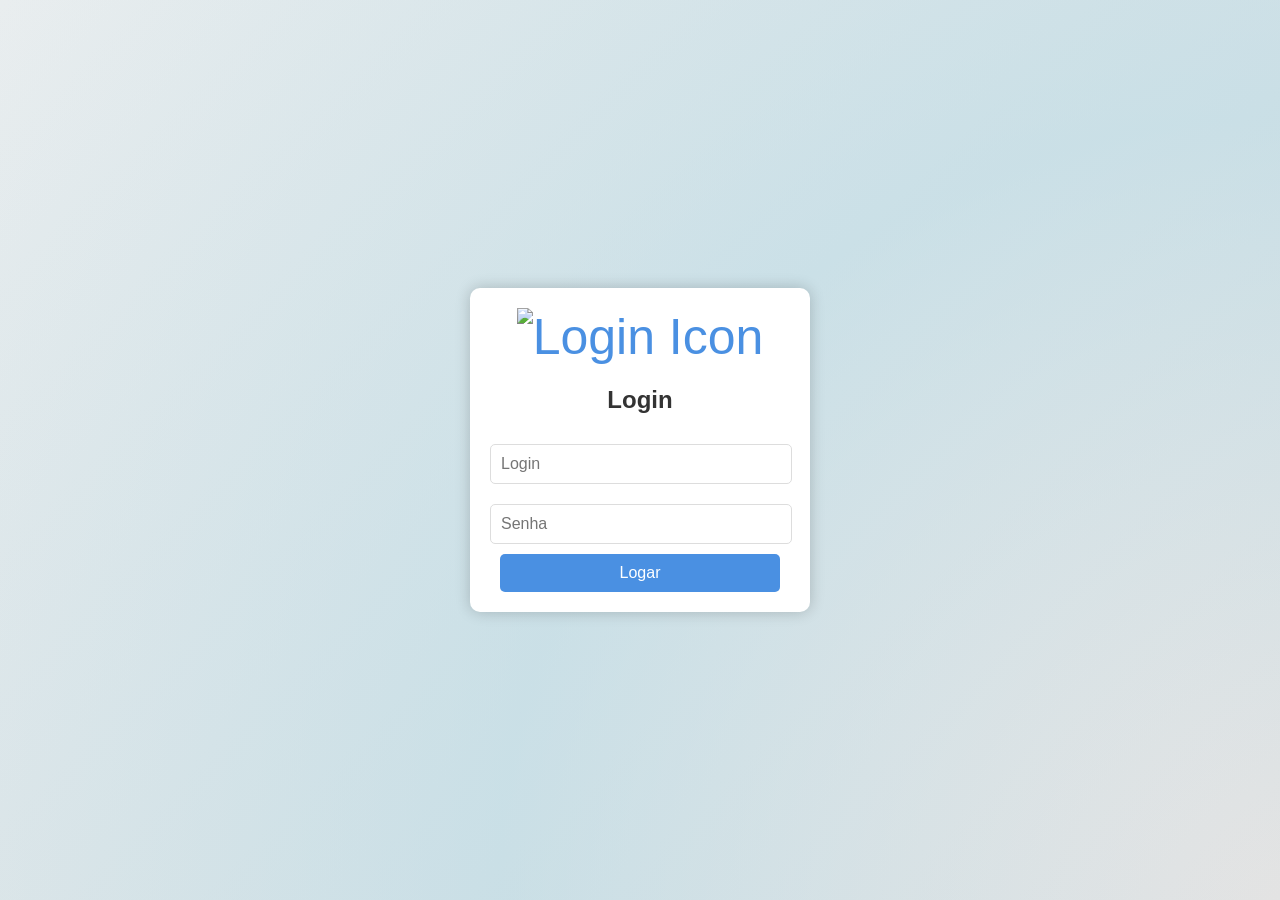
==== index.html @ 84502d89 "Tcc-Horario" ====
<!DOCTYPE html>
<html lang="pt-BR">
<head>
    <meta charset="UTF-8">
    <meta name="viewport" content="width=device-width, initial-scale=1.0">
    <title>Tela de Login</title>
    <style>
        body {
            margin: 0;
            padding: 0;
            height: 100vh;
            display: flex;
            justify-content: center;
            align-items: center;
            background: linear-gradient(135deg, #f0f0f0 0%, #e0e0e0 100%); /* Branco meio cinza */
            overflow: hidden; /* Para garantir que a animação não cause barras de rolagem */
            font-family: Arial, sans-serif;
            position: relative;
        }

        .light-animation {
            position: absolute;
            top: 0;
            left: 0;
            width: 100%;
            height: 100%;
            background: radial-gradient(circle, rgba(255, 255, 255, 0.1) 0%, rgba(173, 216, 230, 0.5) 50%, rgba(173, 216, 230, 0.1) 100%);
            background-size: 200% 200%;
            animation: lightAnimation 8s linear infinite;
            pointer-events: none; /* Para garantir que a animação não interfira com a interação do usuário */
        }

        @keyframes lightAnimation {
            0% {
                background-position: 0% 0%;
            }
            25% {
                background-position: 100% 0%;
            }
            50% {
                background-position: 100% 100%;
            }
            75% {
                background-position: 0% 100%;
            }
            100% {
                background-position: 0% 0%;
            }
        }

        .login-container {
            background: #ffffff;
            border-radius: 10px;
            box-shadow: 0 0 15px rgba(0, 0, 0, 0.2);
            padding: 20px;
            width: 300px;
            text-align: center;
            position: relative; /* Para que o container fique acima da animação */
            z-index: 1;
            animation: fadeIn 1s ease-in-out;
        }

        @keyframes fadeIn {
            from { opacity: 0; }
            to { opacity: 1; }
        }

        .login-container h1 {
            margin: 0;
            font-size: 24px;
            color: #333;
            margin-bottom: 20px;
        }

        .login-container input {
            width: calc(100% - 20px);
            padding: 10px;
            margin: 10px 0;
            border: 1px solid #ddd;
            border-radius: 5px;
            font-size: 16px;
        }

        .login-container button {
            width: calc(100% - 20px);
            padding: 10px;
            border: none;
            border-radius: 5px;
            background-color: #4a90e2;
            color: #fff;
            font-size: 16px;
            cursor: pointer;
            transition: background-color 0.3s ease;
        }

        .login-container button:hover {
            background-color: #357abd;
        }

        .icon {
            font-size: 50px;
            color: #4a90e2;
            margin-bottom: 20px;
        }
    </style>
</head>
<body>
    <div class="light-animation"></div>
    <div class="login-container">
        <div class="icon">
            <img src="https://img.icons8.com/ios/50/4a90e2/login-rounded-right.png" alt="Login Icon">
        </div>
        <h1>Login</h1>
        <input type="text" id="username" placeholder="Login">
        <input type="password" id="password" placeholder="Senha">
        <button onclick="handleLogin()">Logar</button>
    </div>

    <script>
        function handleLogin() {
            const username = document.getElementById('username').value;
            const password = document.getElementById('password').value;

            if (username === 'admin' && password === 'admin') {
                // Redireciona para a página do administrador
                window.location.href = 'horarioProfessor.html';
            } else if (username === 'aluno' && password === 'aluno') {
                // Redireciona para a página do aluno
                window.location.href = 'horarioAluno.html';
            } else {
                alert('Credenciais inválidas. Tente novamente.');
            }

            // Limpa os campos de login e senha
            document.getElementById('username').value = '';
            document.getElementById('password').value = '';
        }
    </script>
</body>
</html>
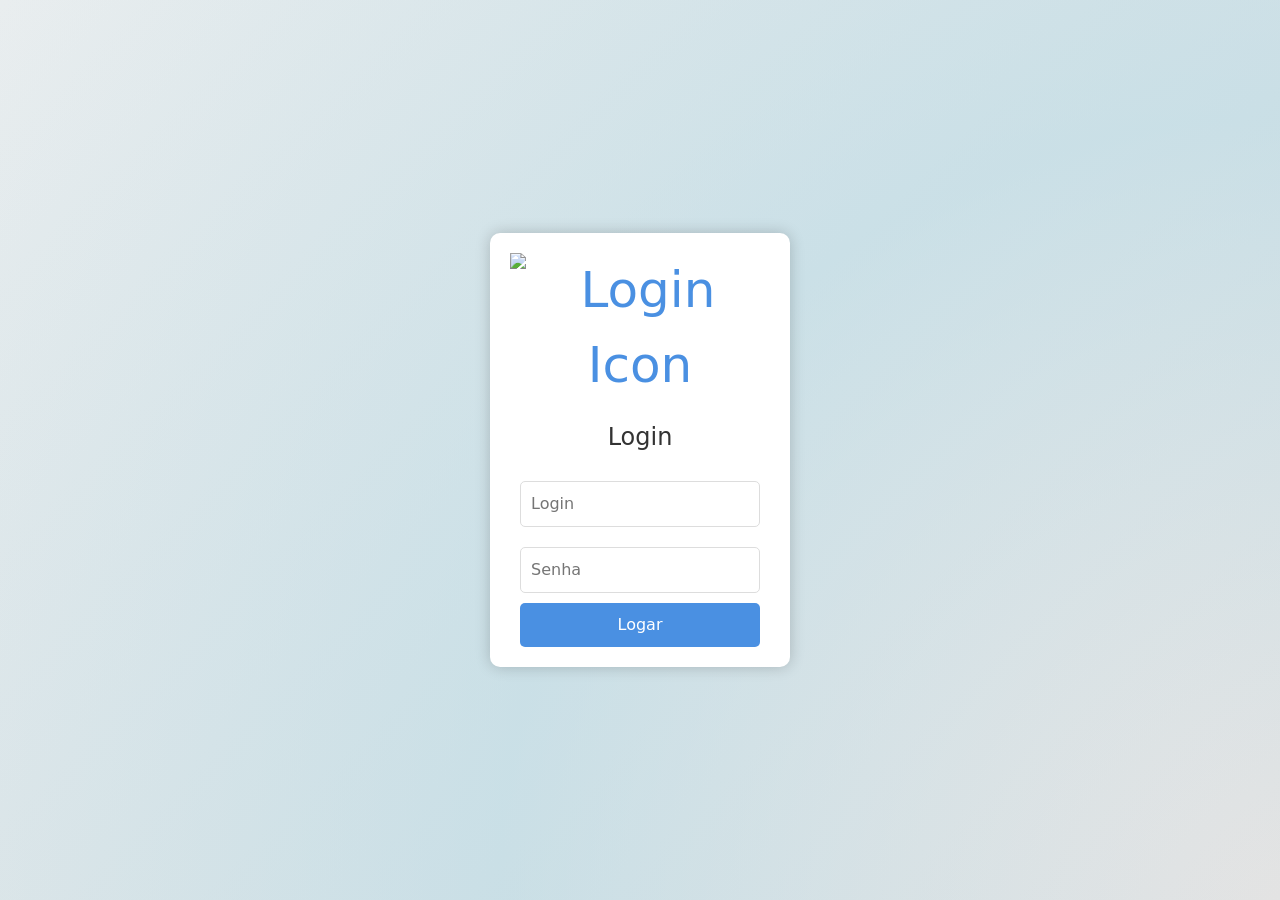
==== commit 0edfb437: "Arrumando a bagunça" ====
--- a/index.html
+++ b/index.html
@@ -4,109 +4,13 @@
     <meta charset="UTF-8">
     <meta name="viewport" content="width=device-width, initial-scale=1.0">
     <title>Tela de Login</title>
-    <style>
-        body {
-            margin: 0;
-            padding: 0;
-            height: 100vh;
-            display: flex;
-            justify-content: center;
-            align-items: center;
-            background: linear-gradient(135deg, #f0f0f0 0%, #e0e0e0 100%); /* Branco meio cinza */
-            overflow: hidden; /* Para garantir que a animação não cause barras de rolagem */
-            font-family: Arial, sans-serif;
-            position: relative;
-        }
-
-        .light-animation {
-            position: absolute;
-            top: 0;
-            left: 0;
-            width: 100%;
-            height: 100%;
-            background: radial-gradient(circle, rgba(255, 255, 255, 0.1) 0%, rgba(173, 216, 230, 0.5) 50%, rgba(173, 216, 230, 0.1) 100%);
-            background-size: 200% 200%;
-            animation: lightAnimation 8s linear infinite;
-            pointer-events: none; /* Para garantir que a animação não interfira com a interação do usuário */
-        }
-
-        @keyframes lightAnimation {
-            0% {
-                background-position: 0% 0%;
-            }
-            25% {
-                background-position: 100% 0%;
-            }
-            50% {
-                background-position: 100% 100%;
-            }
-            75% {
-                background-position: 0% 100%;
-            }
-            100% {
-                background-position: 0% 0%;
-            }
-        }
-
-        .login-container {
-            background: #ffffff;
-            border-radius: 10px;
-            box-shadow: 0 0 15px rgba(0, 0, 0, 0.2);
-            padding: 20px;
-            width: 300px;
-            text-align: center;
-            position: relative; /* Para que o container fique acima da animação */
-            z-index: 1;
-            animation: fadeIn 1s ease-in-out;
-        }
-
-        @keyframes fadeIn {
-            from { opacity: 0; }
-            to { opacity: 1; }
-        }
-
-        .login-container h1 {
-            margin: 0;
-            font-size: 24px;
-            color: #333;
-            margin-bottom: 20px;
-        }
-
-        .login-container input {
-            width: calc(100% - 20px);
-            padding: 10px;
-            margin: 10px 0;
-            border: 1px solid #ddd;
-            border-radius: 5px;
-            font-size: 16px;
-        }
-
-        .login-container button {
-            width: calc(100% - 20px);
-            padding: 10px;
-            border: none;
-            border-radius: 5px;
-            background-color: #4a90e2;
-            color: #fff;
-            font-size: 16px;
-            cursor: pointer;
-            transition: background-color 0.3s ease;
-        }
-
-        .login-container button:hover {
-            background-color: #357abd;
-        }
-
-        .icon {
-            font-size: 50px;
-            color: #4a90e2;
-            margin-bottom: 20px;
-        }
-    </style>
+    <link rel="stylesheet" href="styles/styindex.css">
+    <link href="https://cdn.jsdelivr.net/npm/bootstrap@5.3.5/dist/css/bootstrap.min.css" rel="stylesheet" integrity="sha384-SgOJa3DmI69IUzQ2PVdRZhwQ+dy64/BUtbMJw1MZ8t5HZApcHrRKUc4W0kG879m7" crossorigin="anonymous">
 </head>
 <body>
     <div class="light-animation"></div>
     <div class="login-container">
+        <form id="loginForm" class="form-container"></form>
         <div class="icon">
             <img src="https://img.icons8.com/ios/50/4a90e2/login-rounded-right.png" alt="Login Icon">
         </div>
@@ -116,25 +20,7 @@
         <button onclick="handleLogin()">Logar</button>
     </div>
 
-    <script>
-        function handleLogin() {
-            const username = document.getElementById('username').value;
-            const password = document.getElementById('password').value;
-
-            if (username === 'admin' && password === 'admin') {
-                // Redireciona para a página do administrador
-                window.location.href = 'horarioProfessor.html';
-            } else if (username === 'aluno' && password === 'aluno') {
-                // Redireciona para a página do aluno
-                window.location.href = 'horarioAluno.html';
-            } else {
-                alert('Credenciais inválidas. Tente novamente.');
-            }
-
-            // Limpa os campos de login e senha
-            document.getElementById('username').value = '';
-            document.getElementById('password').value = '';
-        }
-    </script>
+    <script src="js/login.js"></script>
+    <script src="https://cdn.jsdelivr.net/npm/bootstrap@5.3.5/dist/js/bootstrap.bundle.min.js" integrity="sha384-k6d4wzSIapyDyv1kpU366/PK5hCdSbCRGRCMv+eplOQJWyd1fbcAu9OCUj5zNLiq" crossorigin="anonymous"></script>
 </body>
 </html>
--- a/styles/styindex.css
+++ b/styles/styindex.css
@@ -0,0 +1,97 @@
+ body {
+            margin: 0;
+            padding: 0;
+            height: 100vh;
+            display: flex;
+            justify-content: center;
+            align-items: center;
+            background: linear-gradient(135deg, #f0f0f0 0%, #e0e0e0 100%); /* Branco meio cinza */
+            overflow: hidden; /* Para garantir que a animação não cause barras de rolagem */
+            font-family: Arial, sans-serif;
+            position: relative;
+        }
+
+        .light-animation {
+            position: absolute;
+            top: 0;
+            left: 0;
+            width: 100%;
+            height: 100%;
+            background: radial-gradient(circle, rgba(255, 255, 255, 0.1) 0%, rgba(173, 216, 230, 0.5) 50%, rgba(173, 216, 230, 0.1) 100%);
+            background-size: 200% 200%;
+            animation: lightAnimation 8s linear infinite;
+            pointer-events: none; /* Para garantir que a animação não interfira com a interação do usuário */
+        }
+
+        @keyframes lightAnimation {
+            0% {
+                background-position: 0% 0%;
+            }
+            25% {
+                background-position: 100% 0%;
+            }
+            50% {
+                background-position: 100% 100%;
+            }
+            75% {
+                background-position: 0% 100%;
+            }
+            100% {
+                background-position: 0% 0%;
+            }
+        }
+
+        .login-container {
+            background: #ffffff;
+            border-radius: 10px;
+            box-shadow: 0 0 15px rgba(0, 0, 0, 0.2);
+            padding: 20px;
+            width: 300px;
+            text-align: center;
+            position: relative; /* Para que o container fique acima da animação */
+            z-index: 1;
+            animation: fadeIn 1s ease-in-out;
+        }
+
+        @keyframes fadeIn {
+            from { opacity: 0; }
+            to { opacity: 1; }
+        }
+
+        .login-container h1 {
+            margin: 0;
+            font-size: 24px;
+            color: #333;
+            margin-bottom: 20px;
+        }
+
+        .login-container input {
+            width: calc(100% - 20px);
+            padding: 10px;
+            margin: 10px 0;
+            border: 1px solid #ddd;
+            border-radius: 5px;
+            font-size: 16px;
+        }
+
+        .login-container button {
+            width: calc(100% - 20px);
+            padding: 10px;
+            border: none;
+            border-radius: 5px;
+            background-color: #4a90e2;
+            color: #fff;
+            font-size: 16px;
+            cursor: pointer;
+            transition: background-color 0.3s ease;
+        }
+
+        .login-container button:hover {
+            background-color: #357abd;
+        }
+
+        .icon {
+            font-size: 50px;
+            color: #4a90e2;
+            margin-bottom: 20px;
+        }
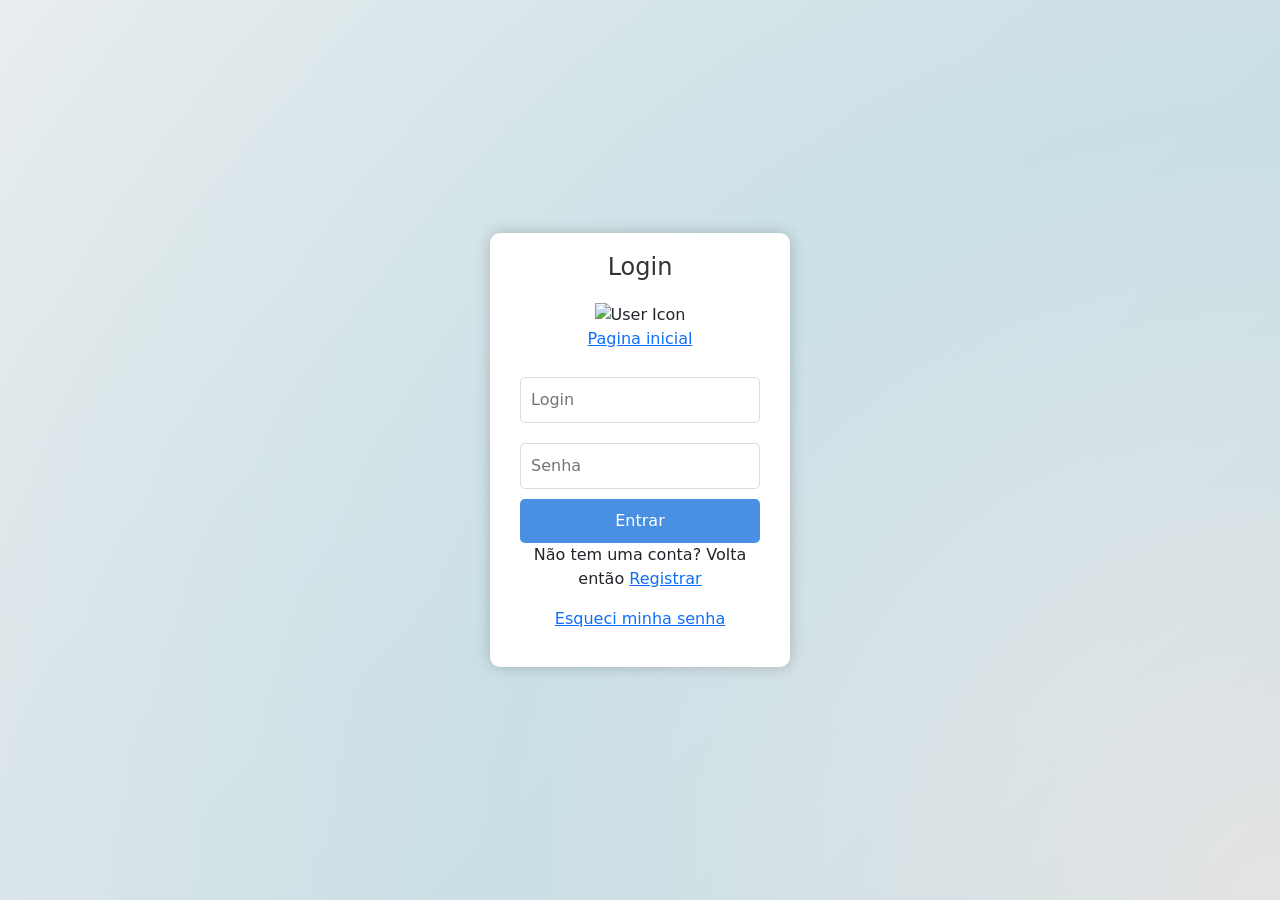
==== commit f16ab0bb: "Adiciona páginas HTML principais e atualiza link de envio de e-mail" ====
--- a/index.html
+++ b/index.html
@@ -1,26 +1,36 @@
-<!DOCTYPE html>
-<html lang="pt-BR">
-<head>
-    <meta charset="UTF-8">
-    <meta name="viewport" content="width=device-width, initial-scale=1.0">
-    <title>Tela de Login</title>
-    <link rel="stylesheet" href="styles/styindex.css">
-    <link href="https://cdn.jsdelivr.net/npm/bootstrap@5.3.5/dist/css/bootstrap.min.css" rel="stylesheet" integrity="sha384-SgOJa3DmI69IUzQ2PVdRZhwQ+dy64/BUtbMJw1MZ8t5HZApcHrRKUc4W0kG879m7" crossorigin="anonymous">
-</head>
-<body>
-    <div class="light-animation"></div>
-    <div class="login-container">
-        <form id="loginForm" class="form-container"></form>
-        <div class="icon">
-            <img src="https://img.icons8.com/ios/50/4a90e2/login-rounded-right.png" alt="Login Icon">
-        </div>
-        <h1>Login</h1>
-        <input type="text" id="username" placeholder="Login">
-        <input type="password" id="password" placeholder="Senha">
-        <button onclick="handleLogin()">Logar</button>
-    </div>
-
-    <script src="js/login.js"></script>
-    <script src="https://cdn.jsdelivr.net/npm/bootstrap@5.3.5/dist/js/bootstrap.bundle.min.js" integrity="sha384-k6d4wzSIapyDyv1kpU366/PK5hCdSbCRGRCMv+eplOQJWyd1fbcAu9OCUj5zNLiq" crossorigin="anonymous"></script>
-</body>
-</html>
+<!DOCTYPE html>
+<html lang="pt-BR">
+<head>
+    <meta charset="UTF-8">
+    <meta name="viewport" content="width=device-width, initial-scale=1.0">
+    <title>Tela de Login</title>
+    <link rel="stylesheet" href="/web/styles/styindex.css">
+    <link href="https://cdn.jsdelivr.net/npm/bootstrap@5.3.5/dist/css/bootstrap.min.css" rel="stylesheet" integrity="sha384-SgOJa3DmI69IUzQ2PVdRZhwQ+dy64/BUtbMJw1MZ8t5HZApcHrRKUc4W0kG879m7" crossorigin="anonymous">
+</head>
+<body>
+    <div class="light-animation"></div>
+    <div class="login-container">
+        <form id="loginForm" class="form-container">
+            <h1>Login</h1>
+            <div>
+                <img src="https://img.icons8.com/ios/50/4a90e2/user" alt="User Icon">
+            </div>
+            <p><a href="/web/page/homepage.html">Pagina inicial</a></p>
+            <div>
+                <input type="text" id="username" placeholder="Login">
+                <input type="password" id="password" placeholder="Senha">
+                <button class="button-login" type="submit">Entrar</button>
+                
+            </div>
+            
+            <div class="form-footer">
+                <p>Não tem uma conta? Volta então <a href="/web/page/homepage.html">Registrar</a></p>
+                <p><a href="/web/page/homepage.html">Esqueci minha senha</a></p>
+            </div>
+            
+        </form>
+    </div>
+    <script src="/web/js/login.js"></script>
+    <script src="https://cdn.jsdelivr.net/npm/bootstrap@5.3.5/dist/js/bootstrap.bundle.min.js" integrity="sha384-k6d4wzSIapyDyv1kpU366/PK5hCdSbCRGRCMv+eplOQJWyd1fbcAu9OCUj5zNLiq" crossorigin="anonymous"></script>
+</body>
+</html>
--- a/web/styles/styindex.css
+++ b/web/styles/styindex.css
@@ -0,0 +1,97 @@
+ body {
+            margin: 0;
+            padding: 0;
+            height: 100vh;
+            display: flex;
+            justify-content: center;
+            align-items: center;
+            background: linear-gradient(135deg, #f0f0f0 0%, #e0e0e0 100%); /* Branco meio cinza */
+            overflow: hidden; /* Para garantir que a animação não cause barras de rolagem */
+            font-family: Arial, sans-serif;
+            position: relative;
+        }
+
+        .light-animation {
+            position: absolute;
+            top: 0;
+            left: 0;
+            width: 100%;
+            height: 100%;
+            background: radial-gradient(circle, rgba(255, 255, 255, 0.1) 0%, rgba(173, 216, 230, 0.5) 50%, rgba(173, 216, 230, 0.1) 100%);
+            background-size: 200% 200%;
+            animation: lightAnimation 8s linear infinite;
+            pointer-events: none; /* Para garantir que a animação não interfira com a interação do usuário */
+        }
+
+        @keyframes lightAnimation {
+            0% {
+                background-position: 0% 0%;
+            }
+            25% {
+                background-position: 100% 0%;
+            }
+            50% {
+                background-position: 100% 100%;
+            }
+            75% {
+                background-position: 0% 100%;
+            }
+            100% {
+                background-position: 0% 0%;
+            }
+        }
+
+        .login-container {
+            background: #ffffff;
+            border-radius: 10px;
+            box-shadow: 0 0 15px rgba(0, 0, 0, 0.2);
+            padding: 20px;
+            width: 300px;
+            text-align: center;
+            position: relative; /* Para que o container fique acima da animação */
+            z-index: 1;
+            animation: fadeIn 1s ease-in-out;
+        }
+
+        @keyframes fadeIn {
+            from { opacity: 0; }
+            to { opacity: 1; }
+        }
+
+        .login-container h1 {
+            margin: 0;
+            font-size: 24px;
+            color: #333;
+            margin-bottom: 20px;
+        }
+
+        .login-container input {
+            width: calc(100% - 20px);
+            padding: 10px;
+            margin: 10px 0;
+            border: 1px solid #ddd;
+            border-radius: 5px;
+            font-size: 16px;
+        }
+
+        .login-container button {
+            width: calc(100% - 20px);
+            padding: 10px;
+            border: none;
+            border-radius: 5px;
+            background-color: #4a90e2;
+            color: #fff;
+            font-size: 16px;
+            cursor: pointer;
+            transition: background-color 0.3s ease;
+        }
+
+        .login-container button:hover {
+            background-color: #357abd;
+        }
+
+        .icon {
+            font-size: 50px;
+            color: #4a90e2;
+            margin-bottom: 20px;
+        }
